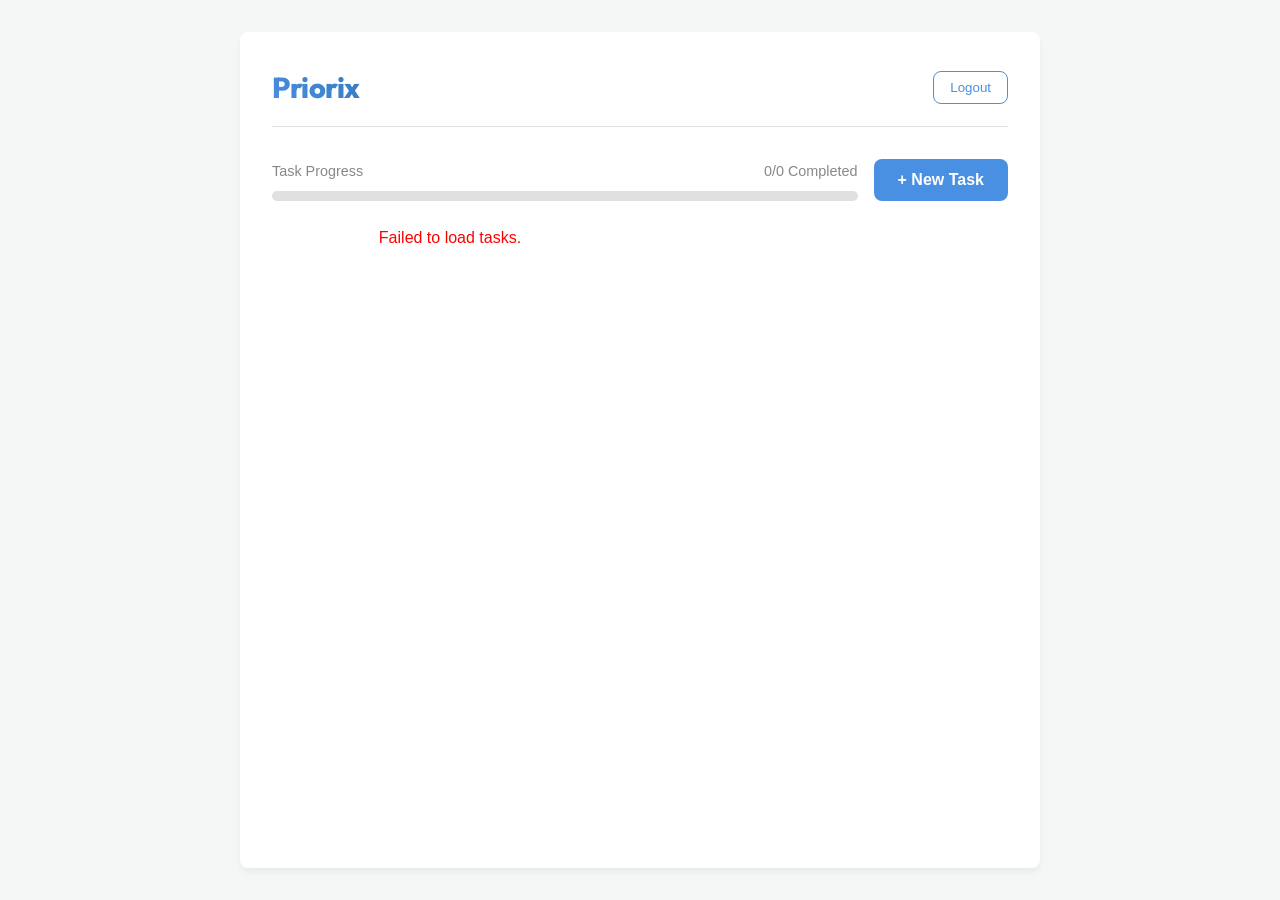
==== static/index.html @ 8ffb2022 "Initial commit for Priorix To-Do app" ====
<!DOCTYPE html>
<html lang="en">
<head>
    <meta charset="UTF-8">
    <meta name="viewport" content="width=device-width, initial-scale=1.0">
    <title>Priorix - Task Management</title>
    <link rel="stylesheet" href="/static/style.css">
    <link href="https://fonts.googleapis.com/css2?family=Outfit:wght@600;800&display=swap" rel="stylesheet">
</head>
<body>
    <div class="container">
        <header>
            <h1 class="logo">Priorix</h1>
            <div class="auth-buttons">
                <button onclick="logout()">Logout</button>
            </div>
        </header>

        <!-- Notification for upcoming tasks -->
        <div id="notification-area" class="notification">
            <strong>Upcoming Task:</strong> <span id="notification-text"></span>
        </div>

        <div class="dashboard-controls">
            <div class="progress-container">
                <div style="display: flex; justify-content: space-between; font-size: 0.9rem; color: var(--text-muted);">
                    <span>Task Progress</span>
                    <span id="progress-text">0/0 Completed</span>
                </div>
                <div class="progress-bar">
                    <div id="progress-fill" class="progress-fill"></div>
                </div>
            </div>
            <button class="primary" onclick="toggleTaskForm()" style="width: auto;">+ New Task</button>
        </div>

        <!-- Task Form Modal/Area -->
        <div id="task-form-container" class="task-form-container">
            <h2 id="form-title" style="margin-bottom: 1rem;">Add New Task</h2>
            <form id="task-form">
                <input type="hidden" id="task-id">
                <div class="form-group">
                    <label for="task-title">Title</label>
                    <input type="text" id="task-title" required>
                </div>
                <div class="form-group">
                    <label for="task-desc">Description</label>
                    <input type="text" id="task-desc">
                </div>
                <div style="display: flex; gap: 1rem; flex-wrap: wrap;">
                    <div class="form-group" style="flex: 1; min-width: 150px;">
                        <label for="task-priority">Priority</label>
                        <select id="task-priority">
                            <option value="Low">Low</option>
                            <option value="Medium">Medium</option>
                            <option value="High">High</option>
                        </select>
                    </div>
                    <div class="form-group" style="flex: 1; min-width: 200px;">
                        <label for="task-due">Due Date</label>
                        <input type="datetime-local" id="task-due">
                    </div>
                </div>
                <div style="display: flex; gap: 1rem;">
                    <button type="submit" class="primary">Save Task</button>
                    <button type="button" class="primary" style="background: transparent; border: 1px solid var(--border-color); color: var(--text-color);" onclick="toggleTaskForm()">Cancel</button>
                </div>
            </form>
        </div>

        <!-- Task List -->
        <div id="task-list" class="task-list">
            <!-- Tasks will be injected here via JavaScript -->
            <p style="text-align: center; color: var(--text-muted); margin-top: 2rem;">Loading tasks...</p>
        </div>
    </div>

    <script src="/static/app.js"></script>
</body>
</html>
---- static/style.css ----
/* static/style.css */
:root {
    --primary-color: #4A90E2; /* Light Blue */
    --primary-hover: #357ABD;
    --background-color: #F4F7F6;
    --card-bg: #FFFFFF;
    --text-color: #333333;
    --text-muted: #888888;
    --border-color: #E0E0E0;
    
    /* Priority Colors */
    --priority-high: #FFE5E5;
    --priority-high-text: #D32F2F;
    --priority-high-border: #FFCDCD;
    
    --priority-medium: #FFF9C4;
    --priority-medium-text: #F57F17;
    --priority-medium-border: #FFF59D;
    
    --priority-low: #E8F5E9;
    --priority-low-text: #388E3C;
    --priority-low-border: #C8E6C9;
    
    --border-radius: 8px;
    --shadow: 0 4px 6px rgba(0,0,0,0.05);
    --transition: all 0.3s ease;
}

* {
    box-sizing: border-box;
    margin: 0;
    padding: 0;
    font-family: 'Inter', 'Segoe UI', Roboto, Helvetica, Arial, sans-serif;
}

body {
    background-color: var(--background-color);
    color: var(--text-color);
    line-height: 1.6;
    display: flex;
    justify-content: center;
    padding: 2rem;
    min-height: 100vh;
}

.container {
    background: var(--card-bg);
    max-width: 800px;
    width: 100%;
    border-radius: var(--border-radius);
    box-shadow: var(--shadow);
    padding: 2rem;
}

header {
    display: flex;
    justify-content: space-between;
    align-items: center;
    margin-bottom: 2rem;
    border-bottom: 1px solid var(--border-color);
    padding-bottom: 1rem;
}

h1 {
    color: var(--primary-color);
    font-size: 1.8rem;
}

.logo {
    font-family: 'Outfit', sans-serif;
    font-weight: 800;
    color: var(--primary-color);
    background: linear-gradient(45deg, var(--primary-color), var(--primary-hover));
    -webkit-background-clip: text;
    -webkit-text-fill-color: transparent;
    letter-spacing: -0.5px;
}

.auth-buttons button {
    background: transparent;
    border: 1px solid var(--primary-color);
    color: var(--primary-color);
    padding: 0.5rem 1rem;
    border-radius: var(--border-radius);
    cursor: pointer;
    transition: var(--transition);
}

.auth-buttons button:hover {
    background: var(--primary-color);
    color: white;
}

/* Forms */
.form-group {
    margin-bottom: 1rem;
}

.form-group label {
    display: block;
    margin-bottom: 0.5rem;
    font-weight: 500;
}

input[type="text"],
input[type="password"],
input[type="datetime-local"],
select {
    width: 100%;
    padding: 0.75rem;
    border: 1px solid var(--border-color);
    border-radius: var(--border-radius);
    font-size: 1rem;
    transition: var(--transition);
}

input:focus, select:focus {
    outline: none;
    border-color: var(--primary-color);
    box-shadow: 0 0 0 2px rgba(74, 144, 226, 0.2);
}

button.primary {
    background: var(--primary-color);
    color: white;
    border: none;
    padding: 0.75rem 1.5rem;
    border-radius: var(--border-radius);
    cursor: pointer;
    font-size: 1rem;
    font-weight: 600;
    transition: var(--transition);
    width: 100%;
}

button.primary:hover {
    background: var(--primary-hover);
}

/* Task List Area */
.dashboard-controls {
    display: flex;
    justify-content: space-between;
    margin-bottom: 1.5rem;
    align-items: center;
    flex-wrap: wrap;
    gap: 1rem;
}

.progress-container {
    flex-grow: 1;
}

.progress-bar {
    width: 100%;
    height: 10px;
    background: var(--border-color);
    border-radius: 5px;
    overflow: hidden;
    margin-top: 0.5rem;
}

.progress-fill {
    height: 100%;
    background: var(--primary-color);
    width: 0%;
    transition: width 0.5s ease;
}

.task-list {
    display: grid;
    grid-template-columns: repeat(auto-fill, minmax(250px, 1fr));
    gap: 1.5rem;
}

.task-item {
    background: var(--card-bg);
    border: 1px solid var(--border-color);
    border-radius: var(--border-radius);
    padding: 1.5rem;
    display: flex;
    flex-direction: column;
    position: relative;
    transition: var(--transition);
    min-height: 200px;
}

.task-item:hover {
    box-shadow: var(--shadow);
    transform: translateY(-2px);
}

.task-item.priority-high {
    background-color: var(--priority-high);
    border-color: var(--priority-high-border);
}

.task-item.priority-medium {
    background-color: var(--priority-medium);
    border-color: var(--priority-medium-border);
}

.task-item.priority-low {
    background-color: var(--priority-low);
    border-color: var(--priority-low-border);
}

.task-checkbox {
    position: absolute;
    top: 1.5rem;
    right: 1.5rem;
    width: 1.2rem;
    height: 1.2rem;
    cursor: pointer;
}

.task-content {
    flex-grow: 1;
    display: flex;
    flex-direction: column;
    padding-right: 2rem; /* space for checkbox */
}

.task-title {
    font-weight: 600;
    font-size: 1.1rem;
    margin-bottom: 0.25rem;
}

.task-item.completed .task-title {
    text-decoration: line-through;
    color: var(--text-muted);
}

.task-desc {
    color: var(--text-muted);
    font-size: 0.9rem;
    margin-bottom: 1rem;
    flex-grow: 1;
}

.task-meta {
    display: flex;
    justify-content: space-between;
    align-items: center;
    font-size: 0.8rem;
    color: var(--text-muted);
    margin-bottom: 1rem;
    padding-top: 1rem;
    border-top: 1px solid rgba(0,0,0,0.05);
}

.priority-badge {
    padding: 0.2rem 0.5rem;
    border-radius: 4px;
    font-weight: 600;
    text-transform: uppercase;
    font-size: 0.7rem;
}

.priority-high .priority-badge { background: white; color: var(--priority-high-text); }
.priority-medium .priority-badge { background: white; color: var(--priority-medium-text); }
.priority-low .priority-badge { background: white; color: var(--priority-low-text); }

.task-actions {
    display: flex;
    justify-content: flex-end;
    gap: 0.5rem;
}

.task-actions button {
    background: rgba(255, 255, 255, 0.5);
    border: 1px solid var(--border-color);
    border-radius: 4px;
    cursor: pointer;
    font-size: 0.85rem;
    color: var(--text-color);
    padding: 0.4rem 0.8rem;
    transition: var(--transition);
}

.task-actions button:hover {
    color: var(--text-color);
}

.task-actions .btn-delete:hover {
    color: var(--priority-high-text);
}

/* Upcoming Task Notification */
.notification {
    background: var(--priority-medium);
    border: 1px solid var(--priority-medium-border);
    color: var(--priority-medium-text);
    padding: 1rem;
    border-radius: var(--border-radius);
    margin-bottom: 1rem;
    display: none;
}

/* Modals / Forms */
.task-form-container {
    background: var(--card-bg);
    border: 1px solid var(--border-color);
    padding: 1.5rem;
    border-radius: var(--border-radius);
    margin-bottom: 2rem;
    display: none;
}

.task-form-container.active {
    display: block;
}

/* Login specific styling */
body.login-page {
    padding: 0;
    margin: 0;
    align-items: stretch;
}

.split-layout {
    display: flex;
    min-height: 100vh;
    width: 100%;
}

.split-left {
    flex: 1;
    background: var(--background-color);
    display: flex;
    align-items: center;
    justify-content: center;
    padding: 3rem;
    border-right: 1px solid var(--border-color);
}

.left-content {
    max-width: 500px;
    text-align: center;
}

.left-content img {
    max-width: 100%;
    border-radius: 12px;
    box-shadow: 0 16px 32px rgba(0,0,0,0.1);
    margin-bottom: 2rem;
}

.left-content h2 {
    font-size: 2rem;
    color: var(--primary-color);
    margin-bottom: 1rem;
    font-family: 'Outfit', sans-serif;
}

.left-content p {
    color: var(--text-muted);
    font-size: 1.1rem;
}

.split-right {
    flex: 1;
    display: flex;
    align-items: center;
    justify-content: center;
    background: var(--card-bg);
    padding: 2rem;
}

.login-form-wrapper {
    max-width: 400px;
    width: 100%;
}

.tabs {
    display: flex;
    margin-bottom: 1.5rem;
    border-bottom: 1px solid var(--border-color);
}

.tab {
    flex: 1;
    text-align: center;
    padding: 0.75rem;
    cursor: pointer;
    font-weight: 600;
    color: var(--text-muted);
    transition: var(--transition);
}

.tab.active {
    color: var(--primary-color);
    border-bottom: 2px solid var(--primary-color);
}

.tab-content {
    display: none;
}

.tab-content.active {
    display: block;
}

.error-message {
    color: var(--priority-high-text);
    background: var(--priority-high);
    padding: 0.75rem;
    border-radius: var(--border-radius);
    margin-bottom: 1rem;
    display: none;
    font-size: 0.9rem;
}

@media (max-width: 800px) {
    body {
        padding: 1rem;
    }
    body.login-page {
        padding: 0;
    }
    .split-layout {
        flex-direction: column;
    }
    .split-left {
        display: none; /* Hide illustration on very small screens for cleaner login */
    }
    .task-item {
        flex-direction: column;
    }
    .task-actions {
        align-self: flex-end;
    }
}
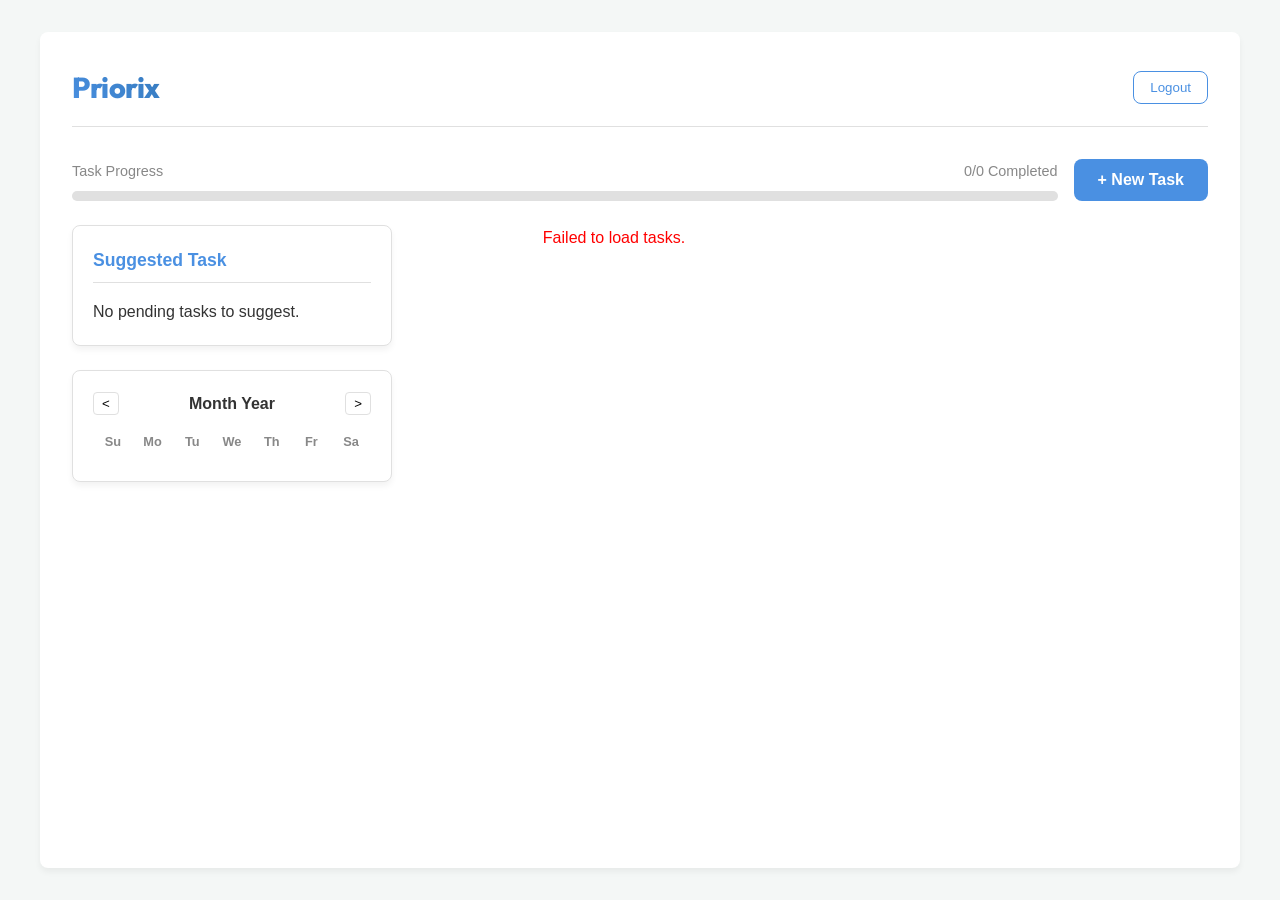
==== commit 62f162ee: "Enhance dashboard: added calendar, suggested task widget, warning banner, and animations" ====
--- a/static/index.html
+++ b/static/index.html
@@ -19,6 +19,12 @@
         <!-- Notification for upcoming tasks -->
         <div id="notification-area" class="notification">
             <strong>Upcoming Task:</strong> <span id="notification-text"></span>
+        </div>
+
+        <!-- High Priority Warning -->
+        <div id="high-priority-warning" class="warning-banner" style="display: none;">
+            <span class="warning-icon">⚠️</span>
+            <strong>Warning:</strong> You have uncompleted HIGH priority tasks! Action required.
         </div>
 
         <div class="dashboard-controls">
@@ -68,10 +74,39 @@
             </form>
         </div>
 
-        <!-- Task List -->
-        <div id="task-list" class="task-list">
-            <!-- Tasks will be injected here via JavaScript -->
-            <p style="text-align: center; color: var(--text-muted); margin-top: 2rem;">Loading tasks...</p>
+        <!-- Dashboard Main Layout -->
+        <div class="dashboard-main">
+            <!-- Sidebar for Widgets -->
+            <div class="dashboard-sidebar">
+                <!-- Task Suggestion Widget -->
+                <div id="suggestion-widget" class="widget">
+                    <h3>Suggested Task</h3>
+                    <div id="suggested-task-content">
+                        <p class="text-muted">No pending tasks to suggest.</p>
+                    </div>
+                </div>
+
+                <!-- Calendar Widget -->
+                <div id="calendar-widget" class="widget">
+                    <div class="calendar-header">
+                        <button id="prev-month">&lt;</button>
+                        <h3 id="calendar-month-year">Month Year</h3>
+                        <button id="next-month">&gt;</button>
+                    </div>
+                    <div class="calendar-days-header">
+                        <span>Su</span><span>Mo</span><span>Tu</span><span>We</span><span>Th</span><span>Fr</span><span>Sa</span>
+                    </div>
+                    <div id="calendar-grid" class="calendar-grid">
+                        <!-- Days generated by JS -->
+                    </div>
+                </div>
+            </div>
+
+            <!-- Task List -->
+            <div id="task-list" class="task-list">
+                <!-- Tasks will be injected here via JavaScript -->
+                <p style="text-align: center; color: var(--text-muted); margin-top: 2rem;">Loading tasks...</p>
+            </div>
         </div>
     </div>
 
--- a/static/style.css
+++ b/static/style.css
@@ -45,7 +45,7 @@
 
 .container {
     background: var(--card-bg);
-    max-width: 800px;
+    max-width: 1200px;
     width: 100%;
     border-radius: var(--border-radius);
     box-shadow: var(--shadow);
@@ -169,8 +169,9 @@
 
 .task-list {
     display: grid;
-    grid-template-columns: repeat(auto-fill, minmax(250px, 1fr));
+    grid-template-columns: repeat(auto-fill, minmax(280px, 1fr));
     gap: 1.5rem;
+    align-content: start;
 }
 
 .task-item {
@@ -310,6 +311,184 @@
 
 .task-form-container.active {
     display: block;
+    animation: fadeSlideUp 0.3s ease-out forwards;
+}
+
+/* Animations */
+@keyframes fadeSlideUp {
+    from {
+        opacity: 0;
+        transform: translateY(20px);
+    }
+    to {
+        opacity: 1;
+        transform: translateY(0);
+    }
+}
+
+.animated-entry {
+    animation: fadeSlideUp 0.4s ease-out forwards;
+}
+
+/* Dashboard Main Layout */
+.dashboard-main {
+    display: flex;
+    gap: 2rem;
+    align-items: flex-start;
+}
+
+.dashboard-sidebar {
+    width: 320px;
+    flex-shrink: 0;
+    display: flex;
+    flex-direction: column;
+    gap: 1.5rem;
+}
+
+/* Dashboard Tasks */
+.task-list {
+    flex-grow: 1;
+}
+
+/* Widgets */
+.widget {
+    background: var(--card-bg);
+    border: 1px solid var(--border-color);
+    border-radius: var(--border-radius);
+    padding: 1.25rem;
+    box-shadow: var(--shadow);
+}
+
+.widget h3 {
+    margin-bottom: 1rem;
+    font-size: 1.1rem;
+    color: var(--primary-color);
+    border-bottom: 1px solid var(--border-color);
+    padding-bottom: 0.5rem;
+}
+
+/* Suggested Task Widget */
+#suggested-task-content .suggested-task-card {
+    background: var(--background-color);
+    padding: 1rem;
+    border-radius: var(--border-radius);
+    border-left: 4px solid var(--primary-color);
+    margin-bottom: 0.5rem;
+}
+
+#suggested-task-content .time-left {
+    font-size: 0.85rem;
+    font-weight: bold;
+    color: var(--priority-high-text);
+    margin-top: 0.5rem;
+    display: block;
+}
+
+/* Calendar Widget */
+.calendar-header {
+    display: flex;
+    justify-content: space-between;
+    align-items: center;
+    margin-bottom: 1rem;
+}
+
+.calendar-header button {
+    background: none;
+    border: 1px solid var(--border-color);
+    border-radius: 4px;
+    cursor: pointer;
+    padding: 0.2rem 0.5rem;
+    transition: var(--transition);
+}
+
+.calendar-header button:hover {
+    background: var(--primary-color);
+    color: white;
+}
+
+.calendar-header h3 {
+    margin: 0;
+    border: none;
+    padding: 0;
+    font-size: 1rem;
+    color: var(--text-color);
+}
+
+.calendar-days-header {
+    display: grid;
+    grid-template-columns: repeat(7, 1fr);
+    text-align: center;
+    font-size: 0.8rem;
+    font-weight: bold;
+    color: var(--text-muted);
+    margin-bottom: 0.5rem;
+}
+
+.calendar-grid {
+    display: grid;
+    grid-template-columns: repeat(7, 1fr);
+    gap: 2px;
+}
+
+.calendar-day {
+    aspect-ratio: 1;
+    display: flex;
+    flex-direction: column;
+    align-items: center;
+    justify-content: flex-start;
+    padding-top: 0.2rem;
+    font-size: 0.85rem;
+    background: var(--background-color);
+    border-radius: 4px;
+    position: relative;
+}
+
+.calendar-day.empty {
+    background: transparent;
+}
+
+.calendar-day.today {
+    border: 1px solid var(--primary-color);
+    font-weight: bold;
+    color: var(--primary-color);
+}
+
+.calendar-dots {
+    display: flex;
+    gap: 2px;
+    margin-top: auto;
+    margin-bottom: 4px;
+    flex-wrap: wrap;
+    justify-content: center;
+    padding: 0 2px;
+}
+
+.task-dot {
+    width: 6px;
+    height: 6px;
+    border-radius: 50%;
+}
+
+.task-dot.high { background-color: var(--priority-high-text); }
+.task-dot.medium { background-color: var(--priority-medium-text); }
+.task-dot.low { background-color: var(--priority-low-text); }
+
+/* Warning Banner */
+.warning-banner {
+    background: var(--priority-high);
+    border: 1px solid var(--priority-high-border);
+    color: var(--priority-high-text);
+    padding: 1rem;
+    border-radius: var(--border-radius);
+    margin-bottom: 1.5rem;
+    display: flex;
+    align-items: center;
+    gap: 0.5rem;
+    animation: fadeSlideUp 0.3s ease-out forwards;
+}
+
+.warning-icon {
+    font-size: 1.2rem;
 }
 
 /* Login specific styling */
@@ -412,6 +591,15 @@
     font-size: 0.9rem;
 }
 
+@media (max-width: 900px) {
+    .dashboard-main {
+        flex-direction: column;
+    }
+    .dashboard-sidebar {
+        width: 100%;
+    }
+}
+
 @media (max-width: 800px) {
     body {
         padding: 1rem;
